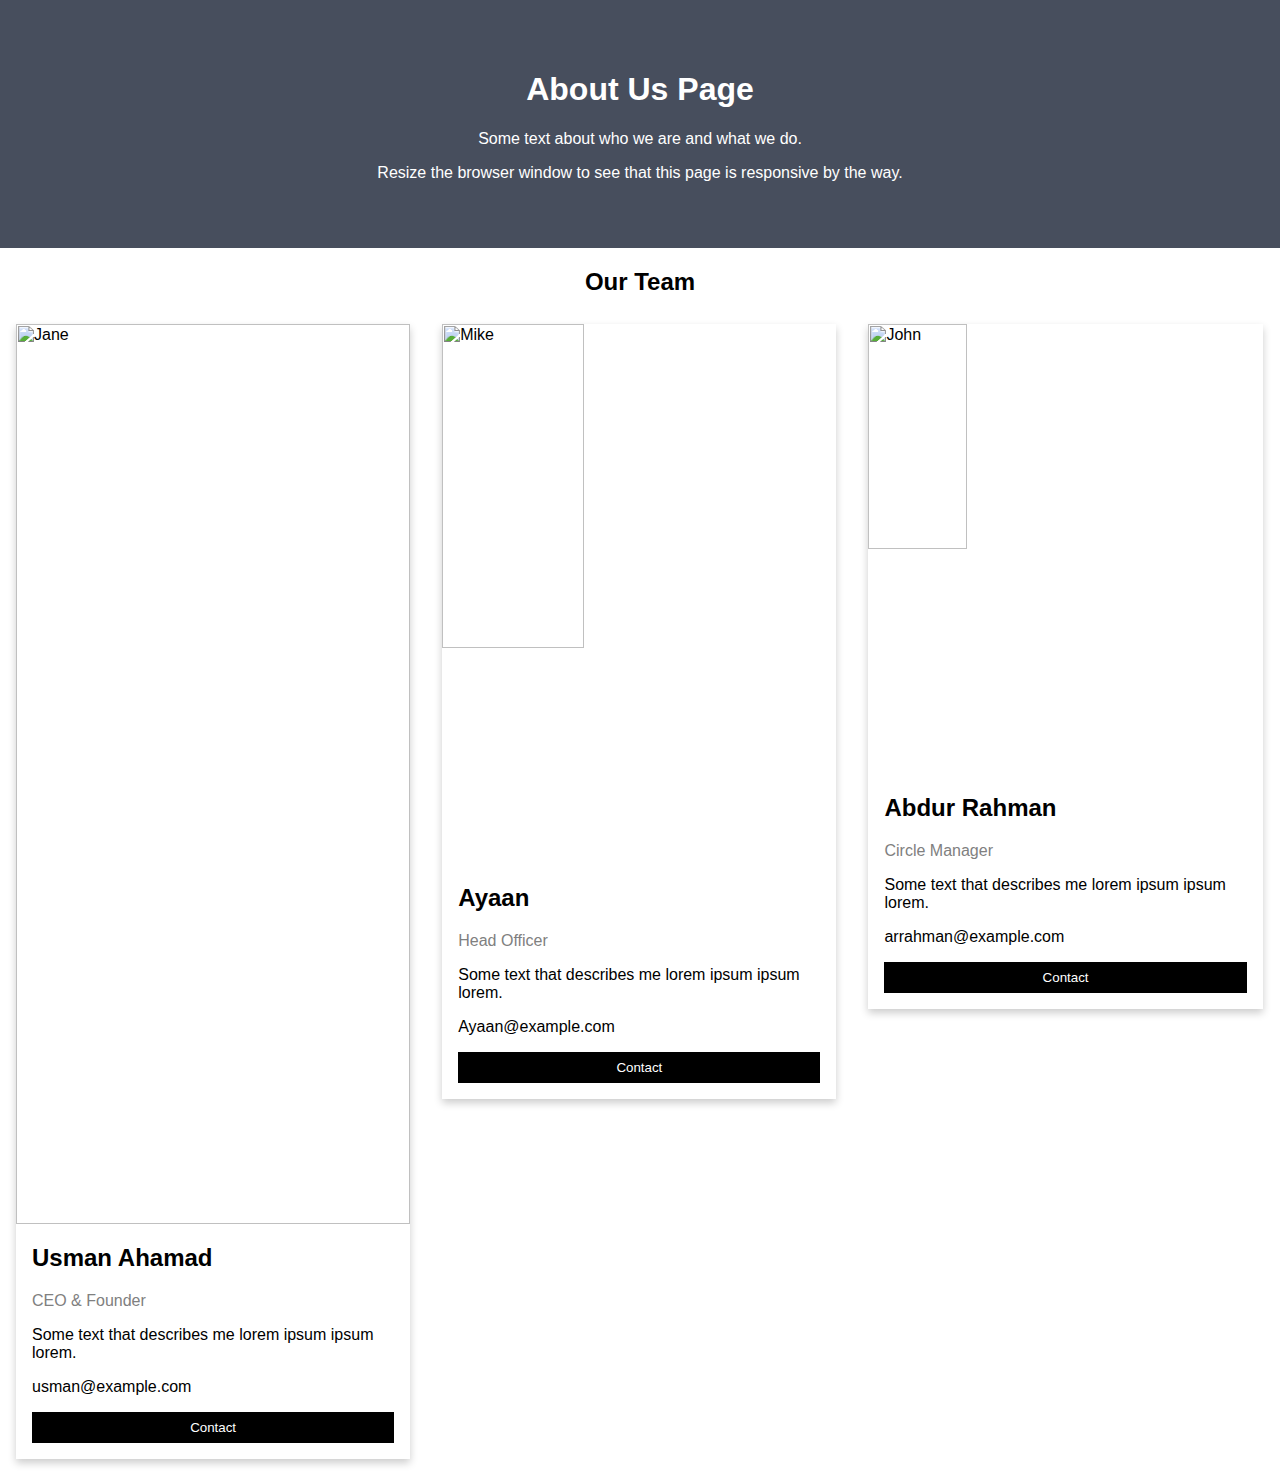
==== about us.html @ f9bb9705 "first commit" ====
<html>
<head>
<title>car reantal website</title>
<link rel="stylesheet" type="text/css" href="about1.css">
</head>
<body> 
<div class="about-section">
  <h1>About Us Page</h1>
  <p>Some text about who we are and what we do.</p>
  <p>Resize the browser window to see that this page is responsive by the way.</p>
</div>

<h2 style="text-align:center">Our Team</h2>
<div class="row">
  <div class="column">
    <div class="card">
      <img src="usman1.jpg" alt="Jane" style="width:100%">
      <div class="container">
        <h2>Usman Ahamad</h2>
        <p class="title">CEO & Founder</p>
        <p>Some text that describes me lorem ipsum ipsum lorem.</p>
        <p>usman@example.com</p>
        <p><button class="button">Contact</button></p>
      </div>
    </div>
  </div>

  <div class="column">
    <div class="card">
      <img src="ayaan.jpg" alt="Mike" style="width:60%">
      <div class="container">
        <h2>Ayaan</h2>
        <p class="title"> Head Officer</p>
        <p>Some text that describes me lorem ipsum ipsum lorem.</p>
        <p>Ayaan@example.com</p>
        <p><button class="button">Contact</button></p>
      </div>
    </div>
  </div>

  <div class="column">
    <div class="card">
      <img src="rahman.jpg" alt="John" style="width:50%">
      <div class="container">
        <h2>Abdur Rahman</h2>
        <p class="title">Circle Manager</p>
        <p>Some text that describes me lorem ipsum ipsum lorem.</p>
        <p>arrahman@example.com</p>
        <p><button class="button">Contact</button></p>
      </div>
    </div>
  </div>
</div>
</body>
</html>
---- about1.css ----
body {
  font-family: Arial, Helvetica, sans-serif;
  margin: 0;
}

html {
  box-sizing: border-box;
}

*, *:before, *:after {
  box-sizing: inherit;
}

.column {
  float: left;
  width: 33.3%;
  margin-bottom: 16px;
  padding: 0 8px;
}

.card {
  box-shadow: 0 4px 8px 0 rgba(0, 0, 0, 0.2);
  margin: 8px;
}

.about-section {
  padding: 50px;
  text-align: center;
  background-color: #474e5d;
  color: white;
}

.container {
  padding: 0 16px;
}

.container::after, .row::after {
  content: "";
  clear: both;
  display: table;
}

.title {
  color: grey;
}

.button {
  border: none;
  outline: 0;
  display: inline-block;
  padding: 8px;
  color: white;
  background-color: #000;
  text-align: center;
  cursor: pointer;
  width: 100%;
}

.button:hover {
  background-color: #555;
}

@media screen and (max-width: 650px) {
  .column {
    width: 100%;
    display: block;
  }
}
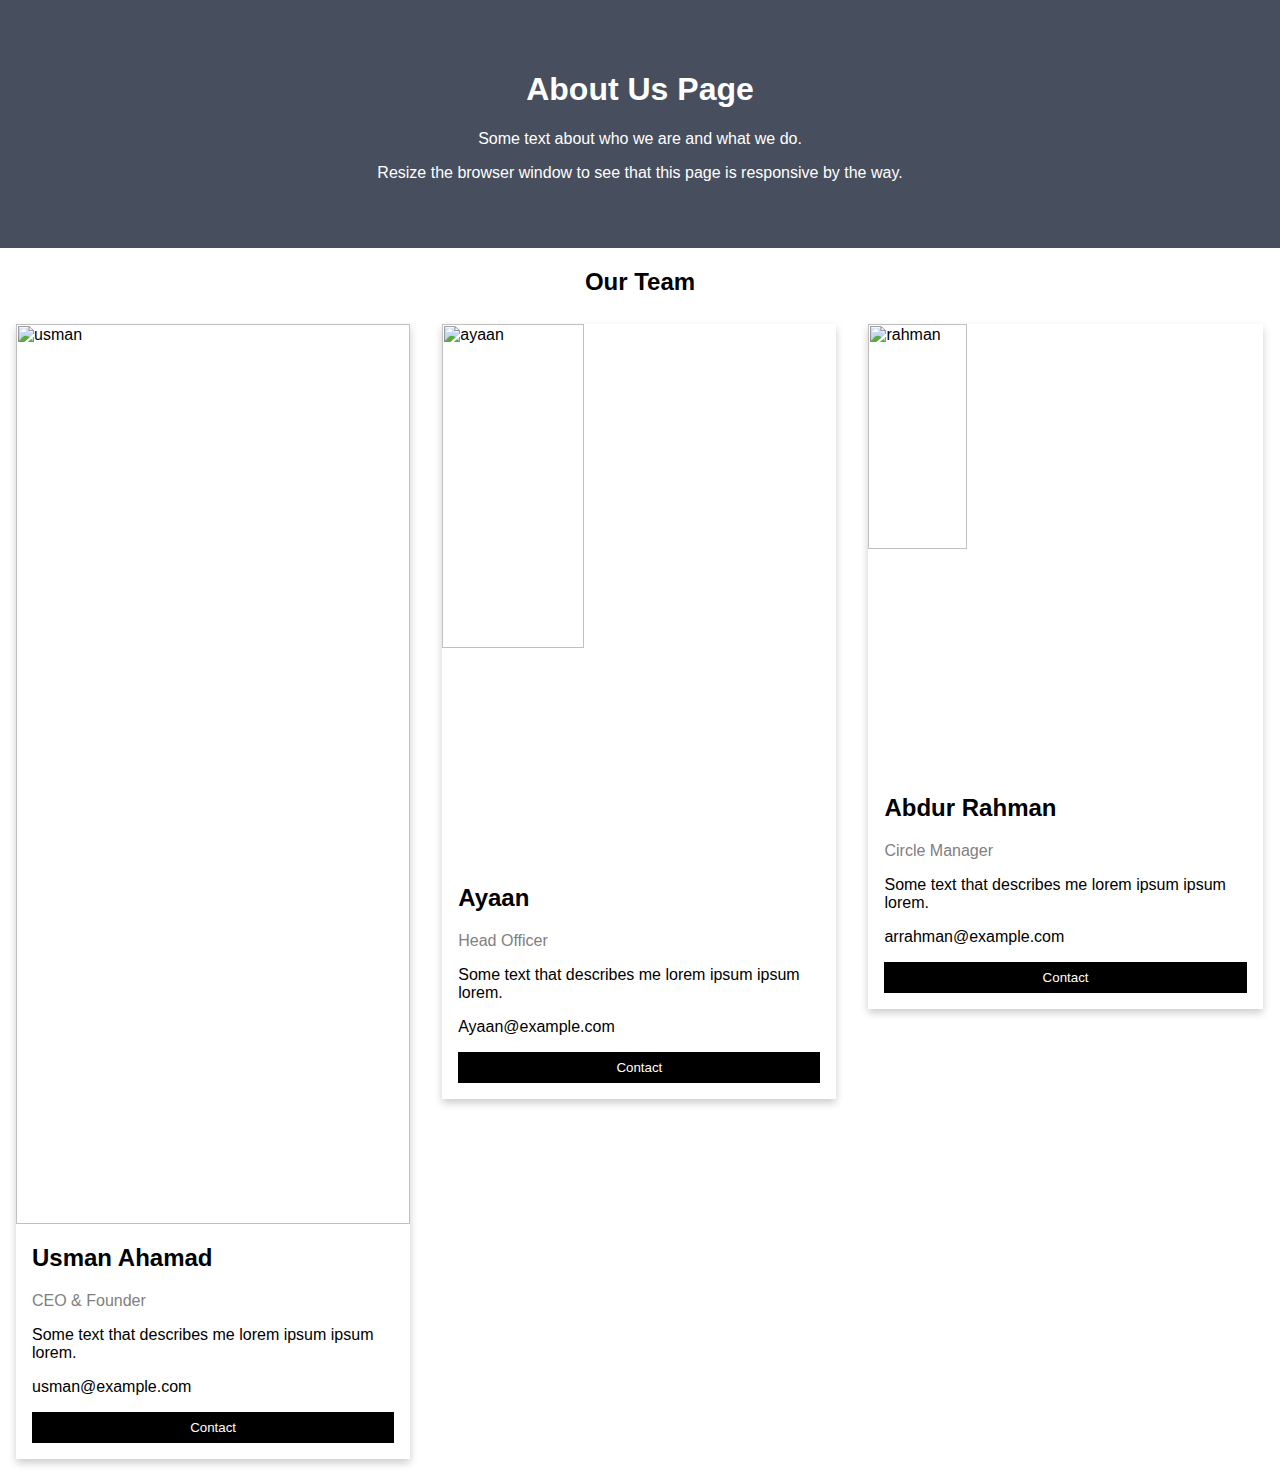
==== commit 10eeded1: "Update about us.html" ====
--- a/about us.html
+++ b/about us.html
@@ -14,7 +14,7 @@
 <div class="row">
   <div class="column">
     <div class="card">
-      <img src="usman1.jpg" alt="Jane" style="width:100%">
+      <img src="usman1.jpg" alt="usman" style="width:100%">
       <div class="container">
         <h2>Usman Ahamad</h2>
         <p class="title">CEO & Founder</p>
@@ -27,7 +27,7 @@
 
   <div class="column">
     <div class="card">
-      <img src="ayaan.jpg" alt="Mike" style="width:60%">
+      <img src="ayaan.jpg" alt="ayaan" style="width:60%">
       <div class="container">
         <h2>Ayaan</h2>
         <p class="title"> Head Officer</p>
@@ -40,7 +40,7 @@
 
   <div class="column">
     <div class="card">
-      <img src="rahman.jpg" alt="John" style="width:50%">
+      <img src="rahman.jpg" alt="rahman" style="width:50%">
       <div class="container">
         <h2>Abdur Rahman</h2>
         <p class="title">Circle Manager</p>
@@ -52,4 +52,4 @@
   </div>
 </div>
 </body>
-</html>+</html>
